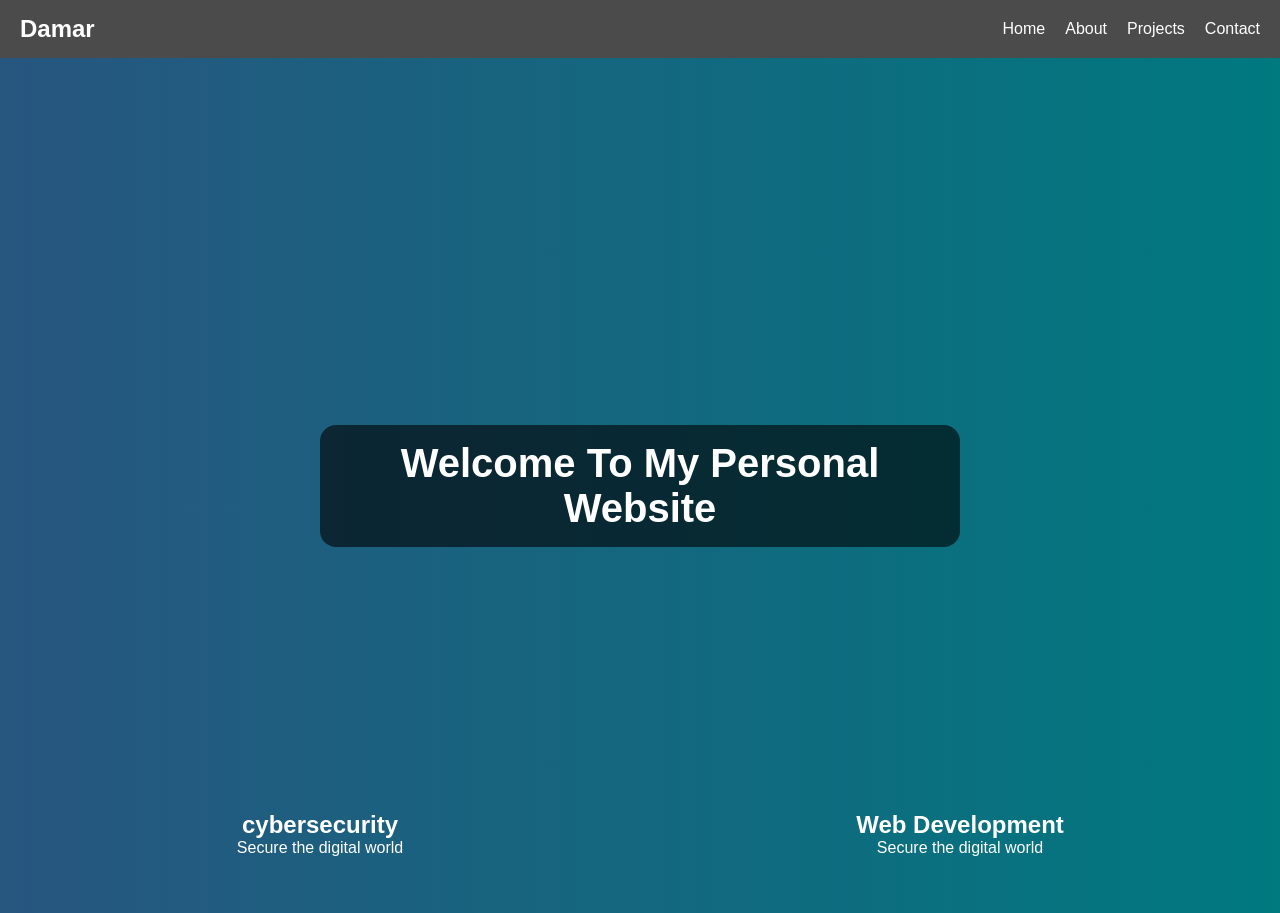
==== index.html @ b61f3607 "Add files via upload" ====
<!DOCTYPE html>
<html lang="en">
<head>
    <meta charset="UTF-8">
    <meta name="viewport" content="width=device-width, initial-scale=1.0">
    <title>Personal_Website</title>
    <link rel="stylesheet" href="style.css">
</head>
<body>
    <nav class="navbar">
        <h1 class="logo">Damar</h1>

        <!-- HAMBURGER MENU -->
        <input type="checkbox" id="menu-toggle">
        <label for="menu-toggle" class="menu-icon">
        </label>

        <ul class="nav-links">
            <li><a href="index.html">Home</a></li>
            <li><a href="about.html">About</a></li>
            <li><a href="projects.html">Projects</a></li>
            <li><a href="contact.html">Contact</a></li>
        </ul>
    </nav>

    <section class="split">
        <div class="text-center">
            <h1>Welcome To My Personal Website</h1>
        </div>

        <div class="split-bg">
            <div class="left-bg">
                <div class="text-content">
                    <h2>cybersecurity</h2>
                    <p>Secure the digital world</p>
                </div>
            </div>

            <div class="right-bg">
                <div class="text-content">
                    <h2>Web Development</h2>
                    <p>Secure the digital world</p>
                </div>
            </div>
        </div>
    </section>  
</body>
</html>
---- style.css ----
* {
    margin: 0;
    padding: 0;
    box-sizing: border-box;
    font-family: Arial, sans-serif;
}

html, body {
    min-height: 100vh;
    background: linear-gradient(to right, #4facfe, #00f2fe);
}


/*NAVBAR*/
.navbar {
    display: flex;
    justify-content: space-between;
    align-items: center;
    padding: 15px 20px;
    background: #4b4b4b;
    color: rgb(255, 255, 255);
    position: relative;
}

.logo {
    font-size: 24px;
}

.nav-links {
    list-style: none;
    display: flex;
}

.nav-links li {
    margin-left: 20px;
}

.nav-links a {
    color: rgb(255, 255, 255);
    text-decoration: none;
}

/* HAMBURGER NAVBAR*/
.menu-icon {
    display: none;
    flex-direction: column;
    cursor: pointer;
}

.menu-icon span {
    background: white;
    height: 3px;
    width: 25px;
    margin: 4px 0;
}

#menu-toggle {
    display: none;
}

/*SECTION INDEX*/
.split{
    height: 95vh;
    position: relative;
    overflow: hidden;
}
.split-bg{
    display: flex;
    height: 100%;
}
.left-bg{
    width: 50%;
    position: relative;
    background: 
        linear-gradient(rgba(0,0,0,0.5), rgba(0,0,0,0.5)),
        url('assets/home-img/cybersec.jpg');
    background-size: cover;
    background-position: center;
}
.right-bg{
    width: 50%;
    position: relative;
    background: 
        linear-gradient(rgba(0,0,0,0.5), rgba(0,0,0,0.5)),
        url('assets/home-img/web-dev.png');
    background-size: cover;
    background-position: center;
}
.text-content{
    height: 100%;
    display: flex;
    position: relative;
    justify-content: flex-end;
    align-items: center;
    padding-bottom: 3.5rem;
    z-index: 5;
    flex-direction: column;
    text-align: center;
    color: white;
}
.text-center{
    position: absolute;
    top: 50%;
    left: 50%;
    transform: translate(-50%, -50%);
    z-index: 10;
    text-align: center;
    color: white;
}
.text-center h1{
    font-size: 2.5rem;
    background: rgba(0,0,0,0.6);
    padding: 1rem 2rem;
    border-radius: 1rem;
}

/*SECTION ABOUT*/
.content-ab{
    height: 85vh;
}
.content-ab h2{
    text-align: center;
    color: #f4f4f4;
    padding: 1.2rem;
}
.content-cnt{
    display: flex;
    justify-content: space-between;
    padding: 0.2rem 0.5rem;
}
.content-about{
    display: flex;
    align-items: center;
    margin: 0rem 1.2rem;
}
.about-logo{
    display: flex;
    justify-content: space-between;
    padding: 1.2rem;
    margin: 1.2rem;
}
.about-logo img{
    width: 2.5rem;
}

.content-about p{
    display: flex;
    align-items: center;
    text-align: left;
    margin: 1.3rem;
    color: #f4f4f4;
}
.content-img{
    display: flex;
    justify-content: center;
    gap: 0.5rem;
}

.img-left{
    margin-top: 4.5rem;
    width: 12.5rem;
    height: 20rem;
    background-image: url('assets/about-img/About-IMG.jpeg');
    background-size: cover;
    background-repeat: no-repeat;
    background-position: center;
}
.img-left:hover{
    transform: scale(1.05);
}
.img-right{
    padding-top: 4.5rem;
    width: 12.5rem;
    height: 20rem;
    background-image: url('assets/about-img/About-IMG2.jpeg');
    background-size: cover;
    background-repeat: no-repeat;
    background-position: center;
}
.img-right:hover{
    transform: scale(1.05);
}

/*SECTION PROJECTS*/
.content-pro{
    text-align: center;
    height: 85vh;
}
.projects {
    display: grid;
    grid-template-columns: repeat(3, 1fr);
    gap: 20px;
    margin: 1.2rem;
    height: 12rem;
}

.card {
    border-radius: 10px;
}

.card h3{
    color: white;
    background-color: #333333b3;
    padding: 0.5rem;
    border-top-left-radius: 10px;
    border-top-right-radius: 10px;
    text-decoration: none;
}

.card:hover{
    transform: scale(1.1);
    color: #00f2fe;
}

.cyber{
    background-image: url('assets/Projects/cyberProject.jpg');
    background-repeat: no-repeat;
    background-position: center;
    background-size: cover;
}
.webDev{
    background-image: url(assets/Projects/webDevelopment.jpg);
    background-repeat: no-repeat;
    background-position: center;
    background-size: cover;
}
.UUdesign{
    background-image: url(assets/Projects/UIUXDesg.jpg);
    background-repeat: no-repeat;
    background-position: center;
    background-size: cover;
}

footer {
    text-align: center;
    padding: 15px;
    background: #333;
    color: white;
    margin-bottom: 0;
}

.content-pro h2{
    padding-top: 1.2rem;
    color: #f4f4f4;
}

/*SECTION CONTACT*/
.contact{
    background: white;
    padding: 1.2rem;
    justify-content: center;
    margin: 0 6.5rem 0 6.5rem;
    align-items: center;
    text-align: center;
    border-radius: 1.5rem;
    box-shadow: 0 0 2rem rgba(0,0,0,0.2);
}

.cotacth2{
    text-align: center;
    font-size: 3rem;
    margin-bottom: 2rem;
}

.contact table{
    width: 100%;
}
.contact input,textarea{
    width: 100%;
    padding: 1.2rem;
    font-size: 1.6rem;
    border-radius: 0.7rem;
    border: 0.1rem solid #ccc;
}
.contact textarea{
    height: 15rem;
}
.contact button{
    padding: 1.2rem 2rem;
    font-size: 1.6rem;
    background: #5b86e5;
    color: white;
    border: none;
    border-radius: 0.7rem;
    cursor: pointer;
}
.contact button:hover{
    background: #3f5fc1;
}

/* RESPONSIVE */
@media (max-width: 768px) {
    .menu-icon {
        display: flex;
    }

    .nav-links {
        position: absolute;
        top: 60px;
        right: 0;
        background: #333;
        width: 100%;
        flex-direction: column;
        align-items: center;
        display: none;
    }

    .nav-links li {
        margin: 15px 0;
    }

    #menu-toggle:checked + .menu-icon + .nav-links {
        display: flex;
    }

    .projects {
        grid-template-columns: 1fr;
    }
}
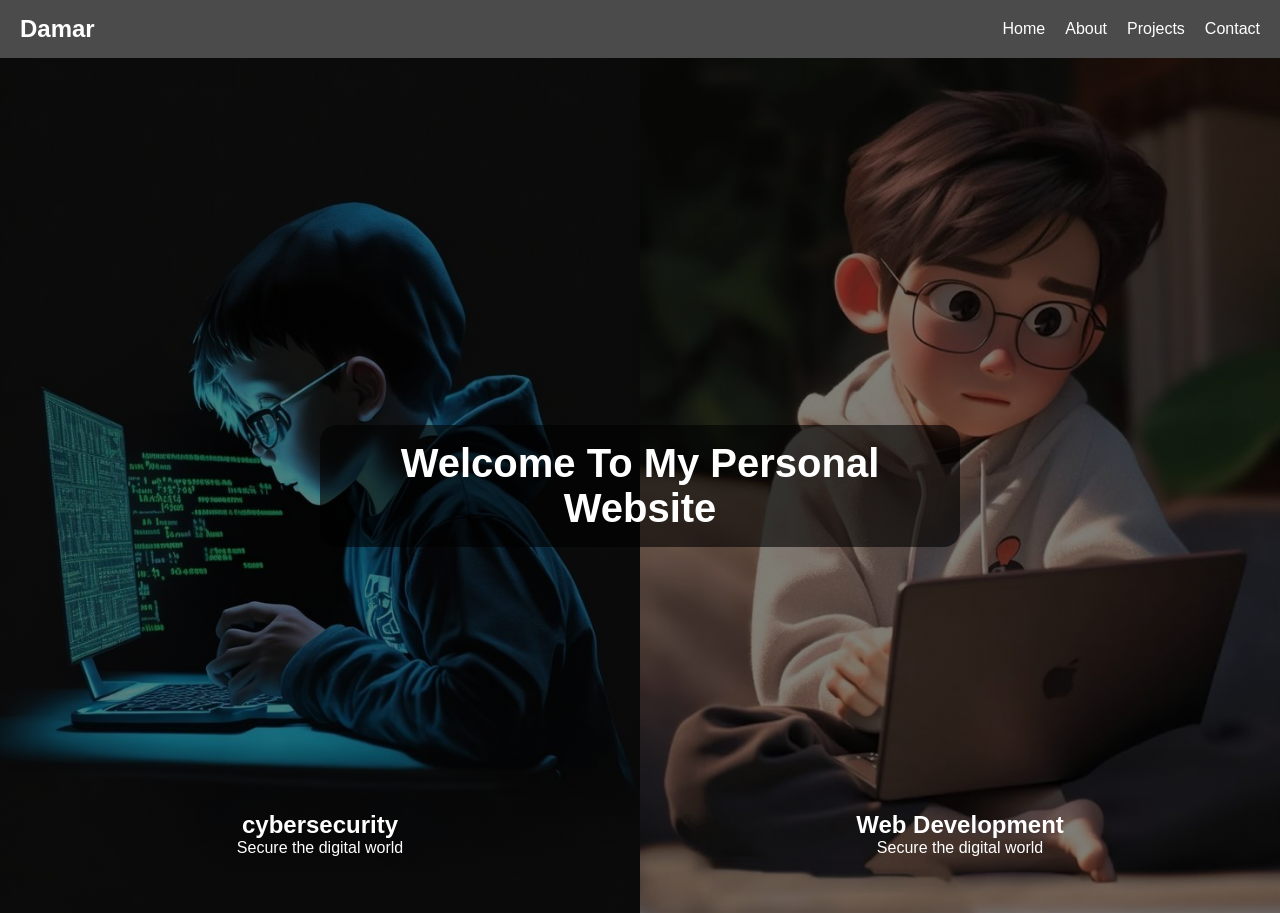
==== commit 3e4b5c59: "Add files via upload" ====
--- a/index.html
+++ b/index.html
@@ -10,9 +10,11 @@
     <nav class="navbar">
         <h1 class="logo">Damar</h1>
 
-        <!-- HAMBURGER MENU -->
         <input type="checkbox" id="menu-toggle">
         <label for="menu-toggle" class="menu-icon">
+            <span></span>
+            <span></span>
+            <span></span>
         </label>
 
         <ul class="nav-links">
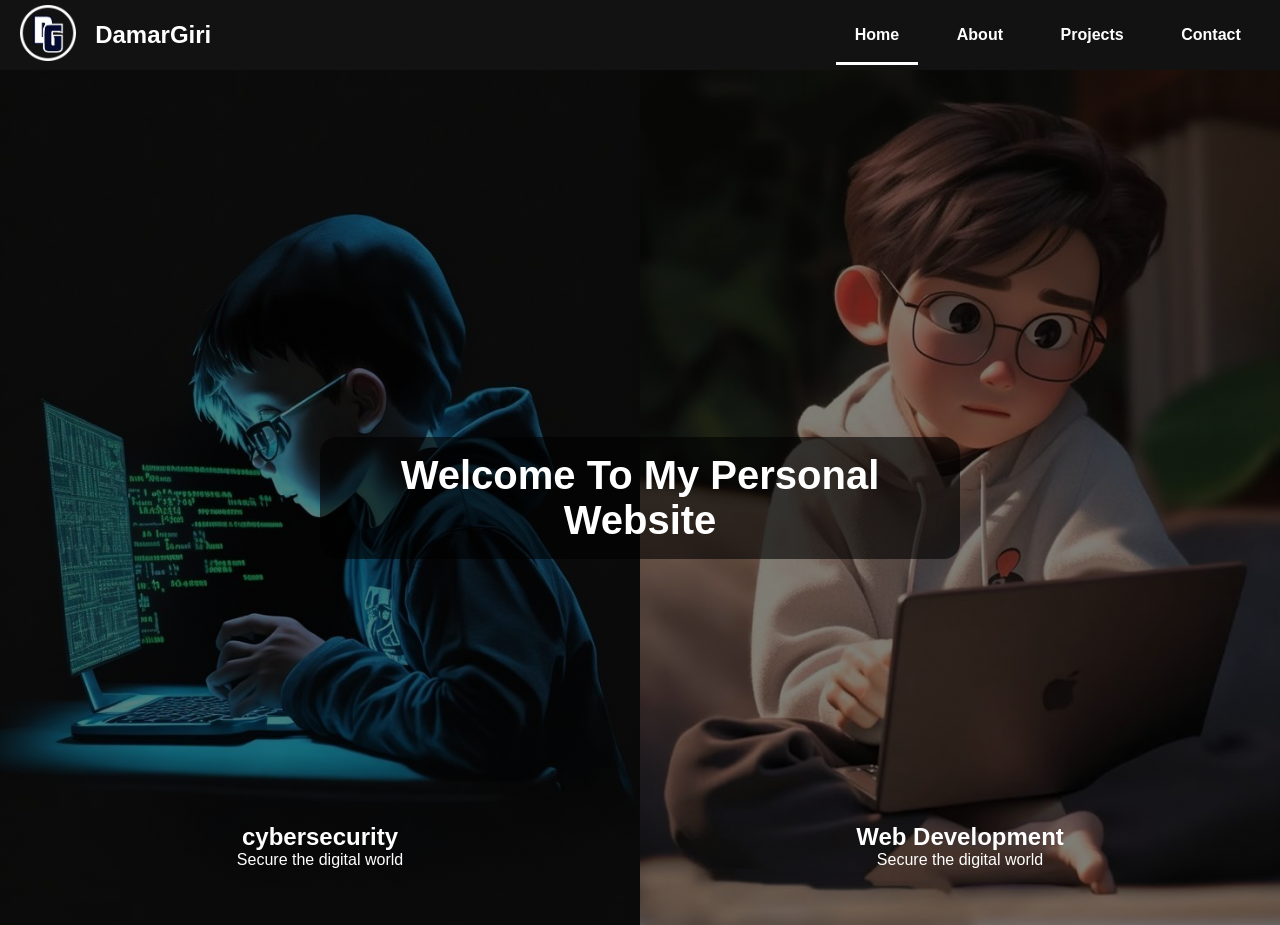
==== commit 95b9c38e: "Add files via upload" ====
--- a/index.html
+++ b/index.html
@@ -8,7 +8,17 @@
 </head>
 <body>
     <nav class="navbar">
-        <h1 class="logo">Damar</h1>
+        <div class="logo">
+            <div>
+                <a class="nav-logo" href="index.html">
+                    <img src="assets/Logo/DG-Logo.png" alt="">
+                </a>
+            </div>
+            <div>
+                <h1>DamarGiri</h1>
+            </div>
+        </div>
+        
 
         <input type="checkbox" id="menu-toggle">
         <label for="menu-toggle" class="menu-icon">
@@ -18,7 +28,7 @@
         </label>
 
         <ul class="nav-links">
-            <li><a href="index.html">Home</a></li>
+            <li><a class="active" href="index.html">Home</a></li>
             <li><a href="about.html">About</a></li>
             <li><a href="projects.html">Projects</a></li>
             <li><a href="contact.html">Contact</a></li>
--- a/style.css
+++ b/style.css
@@ -7,23 +7,36 @@
 
 html, body {
     min-height: 100vh;
-    background: linear-gradient(to right, #4facfe, #00f2fe);
-}
-
+    background: #000017;
+}
+
+body a{
+    text-decoration: none;
+}
 
 /*NAVBAR*/
 .navbar {
     display: flex;
     justify-content: space-between;
     align-items: center;
-    padding: 15px 20px;
-    background: #4b4b4b;
+    padding: 5px 20px;
+    background: rgb(18, 18, 18);
     color: rgb(255, 255, 255);
     position: relative;
 }
-
-.logo {
+.logo{
+    display: flex;
+    text-align: center;
+    align-items: center;
+}
+.logo h1{
     font-size: 24px;
+    padding-left: 1.2rem;
+}
+
+.nav-logo img{
+    width: 3.5rem;
+    height: 3.5rem;
 }
 
 .nav-links {
@@ -32,12 +45,20 @@
 }
 
 .nav-links li {
-    margin-left: 20px;
-}
-
+    margin-left: 1.2rem;
+}
 .nav-links a {
+    font-weight: bold;
+    padding: 1.2rem;
     color: rgb(255, 255, 255);
     text-decoration: none;
+}
+.active{
+    color: #424286;
+    border-bottom: 3px solid #ffffff;
+}
+.nav-links a:hover{
+    color: #424286;
 }
 
 /* HAMBURGER NAVBAR*/
@@ -133,16 +154,6 @@
     align-items: center;
     margin: 0rem 1.2rem;
 }
-.about-logo{
-    display: flex;
-    justify-content: space-between;
-    padding: 1.2rem;
-    margin: 1.2rem;
-}
-.about-logo img{
-    width: 2.5rem;
-}
-
 .content-about p{
     display: flex;
     align-items: center;
@@ -152,6 +163,7 @@
 }
 .content-img{
     display: flex;
+    padding: 1.2rem 3.5rem 0 0;
     justify-content: center;
     gap: 0.5rem;
 }
@@ -246,47 +258,95 @@
 
 /*SECTION CONTACT*/
 .contact{
-    background: white;
+    height: 90vh;
+    text-align: center;
+}
+.contact h2{
+    color: #ffffff;
     padding: 1.2rem;
+    margin-bottom: 1.2rem;
+}
+.contact .contact-content{
+    display: flex;
+    flex-direction: column;
+    align-items: center;
+    gap: 3.5rem;
+}
+.contact-content .contact-gml{
+    display: flex;
     justify-content: center;
-    margin: 0 6.5rem 0 6.5rem;
-    align-items: center;
-    text-align: center;
-    border-radius: 1.5rem;
-    box-shadow: 0 0 2rem rgba(0,0,0,0.2);
-}
-
-.cotacth2{
-    text-align: center;
-    font-size: 3rem;
-    margin-bottom: 2rem;
-}
-
-.contact table{
     width: 100%;
 }
-.contact input,textarea{
+.form-grp{
+    display: grid;
+    grid-template-columns: 100px 1fr;
+    align-items: center;
+    margin-bottom: 1rem;
+    text-align: left;
+    width: 30rem;
+    color: #f4f4f4;
+}
+.form-grp input,
+.form-grp textarea {
     width: 100%;
+    padding: 1rem;
+    border: 1px solid #ccc;
+    border-radius: 6px;
+}
+.form-grp button {
+    grid-column: 2; /* biar sejajar input */
+    padding: 8px 15px;
+    border: none;
+    background: black;
+    color: white;
+    border-radius: 6px;
+    cursor: pointer;
+}
+.form-grp button:hover{
+    background-color: #f4f4f4;
+    color: black;
+}
+.contact-content .contact-icon {
+    display: flex;
+    gap: 20px;
+    flex-wrap: wrap;
+    justify-content: center;
+}
+.contact-icon a {
+    width: 7rem ;
     padding: 1.2rem;
-    font-size: 1.6rem;
-    border-radius: 0.7rem;
-    border: 0.1rem solid #ccc;
-}
-.contact textarea{
-    height: 15rem;
-}
-.contact button{
-    padding: 1.2rem 2rem;
-    font-size: 1.6rem;
-    background: #5b86e5;
-    color: white;
-    border: none;
-    border-radius: 0.7rem;
-    cursor: pointer;
-}
-.contact button:hover{
-    background: #3f5fc1;
-}
+    text-decoration: none;
+    color: #555;
+    border-radius: 15px;
+    background: #f5f5f5;
+    transition: 0.3s;
+}
+.contact-icon i {
+    font-size: 2.5rem;
+    margin-bottom: 10px;
+    display: block;
+}
+.contact-icon p {
+    margin: 0;
+}
+.contact-icon a:hover {
+    background: #111;
+    color: #fff;
+    transform: translateY(-4px);
+}
+.contact-icon a:nth-child(1):hover i {
+    color: #25D366; 
+}
+.contact-icon a:nth-child(2):hover i {
+    color: #EA4335; 
+}
+.contact-icon a:nth-child(3):hover i {
+    color: #fff; 
+}
+.contact-icon a:nth-child(4):hover i {
+    color: #0A66C2; 
+}
+
 
 /* RESPONSIVE */
 @media (max-width: 768px) {
@@ -303,6 +363,7 @@
         flex-direction: column;
         align-items: center;
         display: none;
+        z-index: 6;
     }
 
     .nav-links li {
@@ -316,4 +377,103 @@
     .projects {
         grid-template-columns: 1fr;
     }
-}
+
+    .text-center h1{
+        font-size: 1.5rem;
+        background: rgba(0,0,0,0.6);
+    }
+
+    
+    .text-content h2{
+        font-size: 1.3rem;
+    }
+    .text-content p{
+        font-size: 1rem
+    }
+}
+
+@media (max-width: 480px){
+    .menu-icon {
+        display: flex;
+    }
+
+    .nav-links {
+        position: absolute;
+        top: 60px;
+        right: 0;
+        background: #333;
+        width: 100%;
+        flex-direction: column;
+        align-items: center;
+        display: none;
+        z-index: 6;
+    }
+
+    .nav-links li {
+        margin: 15px 0;
+    }
+
+    #menu-toggle:checked + .menu-icon + .nav-links {
+        display: flex;
+    }
+
+    .text-content{
+        height: 100%;
+        display: flex;
+        position: relative;
+        justify-content: center;
+        align-items: center;
+        padding-top: 100%;
+        z-index: 5;
+        flex-direction: column;
+        text-align: center;
+        color: white;
+    }
+    .text-center{
+        position: absolute;
+        top: 30%;
+        z-index: 10;
+        text-align: center;
+        color: white;
+    }
+
+    .text-center h1{
+        font-size: 1rem;
+        padding: 1.2rem .2rem;
+        width: 20rem;
+    }
+    
+    .text-content h2{
+        font-size: 1rem;
+    }
+
+    .text-content p{
+        font-size: 0.7rem;
+    }
+
+    .content-cnt{
+        display: grid;
+        justify-content: center;
+        padding: 0.2rem 0.5rem;
+    }
+    
+
+    .content-about p{
+        font-size: 1rem;
+    }
+    .img-left{
+    margin-top: 0;
+    width: 7.5rem;
+    height: 12rem;
+    }
+    .img-left:hover{
+        transform: scale(1.05);
+    }
+    .img-right{
+        width: 7.5rem;
+        height: 12rem;
+    }
+    .img-right:hover{
+        transform: scale(1.05);
+    }
+}
